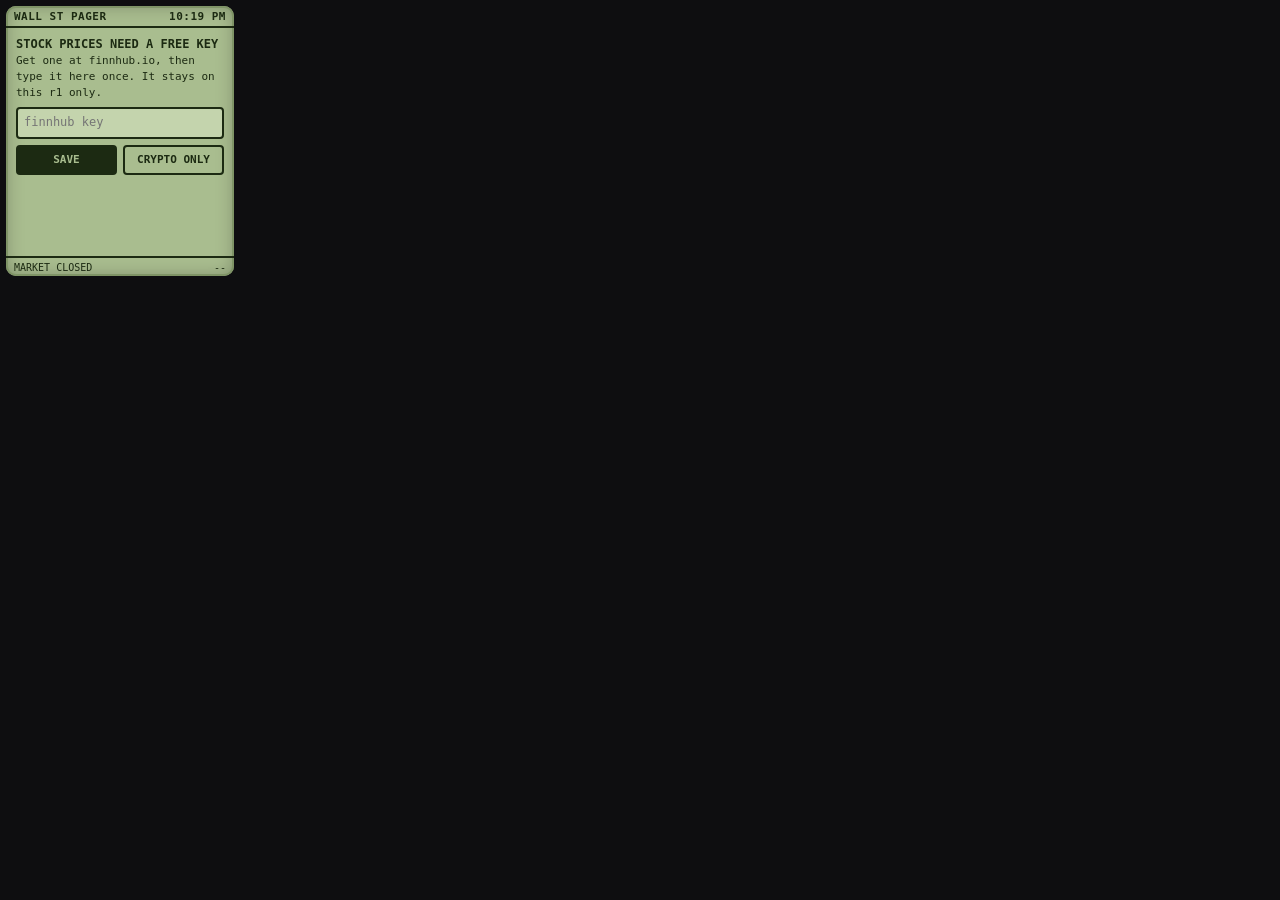
==== pager/index.html @ b7770add "Add Wall St Pager creation (Finnhub stocks, CoinGecko crypto) Co-Authored-By: Claude Opus 5.5 <norep" ====
<!DOCTYPE html>
<html lang="en">
<head>
<meta charset="UTF-8">
<meta name="viewport" content="width=240, height=282, initial-scale=1, user-scalable=no">
<title>Wall St Pager</title>
<style>
  * { margin: 0; padding: 0; box-sizing: border-box; -webkit-tap-highlight-color: transparent; }
  html, body { width: 240px; height: 282px; overflow: hidden; background: #0e0e10; user-select: none; }
  body { font-family: "Droid Sans Mono", "Roboto Mono", Menlo, Consolas, monospace; }

  /* the pager body and its LCD */
  #lcd { position: absolute; left: 6px; top: 6px; width: 228px; height: 270px; border-radius: 10px;
    background: #a9bd8f; color: #1c2a12; box-shadow: inset 0 0 0 2px #7f9466, inset 0 0 18px rgba(0,0,0,0.25); overflow: hidden; }
  .bar { display: flex; justify-content: space-between; align-items: center; height: 22px; padding: 0 8px;
    font-size: 11px; font-weight: 700; border-bottom: 2px solid #1c2a12; letter-spacing: 0.5px; }
  .rows { padding: 2px 0; }
  .row { display: flex; align-items: center; height: 29px; padding: 0 8px; font-size: 13px; }
  .row .sym { width: 46px; font-weight: 700; }
  .row .px { flex: 1; text-align: right; padding-right: 8px; font-variant-numeric: tabular-nums; }
  .row .ch { width: 64px; text-align: right; font-variant-numeric: tabular-nums; }
  .row.sel { background: #1c2a12; color: #a9bd8f; }
  .row.page .sym::after { content: "!"; margin-left: 2px; }
  .foot { position: absolute; bottom: 0; left: 0; right: 0; height: 20px; border-top: 2px solid #1c2a12;
    display: flex; justify-content: space-between; align-items: center; padding: 0 8px; font-size: 10px; }

  #detail { display: none; padding: 10px 10px 0; font-size: 12px; line-height: 1.55; }
  #detail .big { font-size: 26px; font-weight: 700; line-height: 1.2; margin: 4px 0 2px; font-variant-numeric: tabular-nums; }
  #detail .name { font-size: 11px; font-weight: 700; }
  #detail .kv { display: flex; justify-content: space-between; }

  #setup { display: none; padding: 8px 10px; font-size: 11px; line-height: 1.45; user-select: text; }
  #setup b { font-size: 12px; }
  #setup input { width: 100%; margin: 6px 0; padding: 5px 6px; font: inherit; font-size: 12px; border: 2px solid #1c2a12;
    background: #c4d4ad; color: #1c2a12; border-radius: 4px; user-select: text; }
  #setup .btns { display: flex; gap: 6px; }
  #setup .btn { flex: 1; text-align: center; padding: 5px 0; border: 2px solid #1c2a12; border-radius: 4px; font-weight: 700; }
  #setup .btn.dark { background: #1c2a12; color: #a9bd8f; }
  #setupMsg { margin-top: 6px; font-weight: 700; }

  .flash { animation: flash 0.5s steps(2) 6; }
  @keyframes flash { 50% { background: #1c2a12; color: #a9bd8f; } }
</style>
</head>
<body>
<div id="lcd">
  <div class="bar"><span id="title">WALL ST PAGER</span><span id="clock">--:--</span></div>
  <div class="rows" id="rows"></div>
  <div id="detail"></div>
  <div id="setup">
    <b>STOCK PRICES NEED A FREE KEY</b><br>
    Get one at finnhub.io, then type it here once. It stays on this r1 only.
    <input id="keyIn" type="text" autocomplete="off" autocapitalize="off" spellcheck="false" placeholder="finnhub key">
    <div class="btns"><span class="btn dark" id="saveKey">SAVE</span><span class="btn" id="skipKey">CRYPTO ONLY</span></div>
    <div id="setupMsg"></div>
  </div>
  <div class="foot"><span id="mkt">LOADING</span><span id="upd">--</span></div>
</div>

<script>
// Wall St Pager for the Rabbit R1. Built 10/1/2026.
// Stocks: Finnhub (free key, entered once on the r1 and kept in its storage, never in this page).
// Crypto: CoinGecko's free public API, no key.
// Controls: scroll wheel moves the highlight, side button opens or closes the detail screen,
// hold the side button to refresh now, tap a row to open it, tap the title to change the key.
var TICKERS = [
  { sym: "SPY",  src: "fh",   id: "SPY",      name: "S&P 500 (SPY fund)" },
  { sym: "TSLA", src: "fh",   id: "TSLA",     name: "Tesla" },
  { sym: "BTC",  src: "coin", id: "bitcoin",  name: "Bitcoin" },
  { sym: "SNAP", src: "fh",   id: "SNAP",     name: "Snap" },
  { sym: "XRP",  src: "coin", id: "ripple",   name: "XRP" },
  { sym: "DOGE", src: "coin", id: "dogecoin", name: "Dogecoin" },
  { sym: "SPCX", src: "fh",   id: "SPCX",     name: "SpaceX" }
];
var PAGE_AT = 5;          // percent move that "pages" you
var REFRESH_MS = 60000;   // once a minute (Finnhub free allows 60 calls a minute; this uses 4)

var data = {}, sel = 0, view = "list", lastUpdate = 0, paged = {}, apiKey = "", keyChecked = false, stockError = "";

// ---------- storage: the r1's creation storage when available, else localStorage ----------
function store(kind) { try { return window.creationStorage && window.creationStorage[kind]; } catch (e) { return null; } }
function getItem(key, kind) {
  var s = store(kind || "plain");
  if (s) return s.getItem(key).then(function (v) { return v ? atob(v) : localStorage.getItem(key); }, function () { return localStorage.getItem(key); });
  return Promise.resolve(localStorage.getItem(key));
}
function setItem(key, value, kind) {
  try { localStorage.setItem(key, value); } catch (e) {}
  var s = store(kind || "plain");
  if (s) { try { s.setItem(key, btoa(value)); } catch (e) {} }
}

function save() { setItem("pager", JSON.stringify({ data: data, lastUpdate: lastUpdate, paged: paged })); }

// ---------- formatting ----------
function fmtPx(n) {
  if (n == null || isNaN(n)) return "--";
  if (n >= 1000) return n.toLocaleString("en-US", { maximumFractionDigits: 0 });
  if (n >= 1) return n.toFixed(2);
  return n.toFixed(4);
}
function fmtPct(p) { if (p == null || isNaN(p)) return "--"; return (p >= 0 ? "▲" : "▼") + Math.abs(p).toFixed(2) + "%"; }
function clock(d) { return d.toLocaleTimeString([], { hour: "numeric", minute: "2-digit" }); }

// US market session from New York time (does not know about holidays)
function session() {
  var ny = new Date(new Date().toLocaleString("en-US", { timeZone: "America/New_York" }));
  var day = ny.getDay(), m = ny.getHours() * 60 + ny.getMinutes();
  if (day === 0 || day === 6) return "MARKET CLOSED";
  if (m >= 240 && m < 570) return "PRE-MARKET";
  if (m >= 570 && m < 960) return "MARKET OPEN";
  if (m >= 960 && m < 1200) return "AFTER HOURS";
  return "MARKET CLOSED";
}

// ---------- data ----------
function fetchStocks() {
  if (!apiKey) return Promise.resolve();
  var list = TICKERS.filter(function (t) { return t.src === "fh"; });
  return Promise.all(list.map(function (t) {
    return fetch("https://finnhub.io/api/v1/quote?symbol=" + encodeURIComponent(t.id) + "&token=" + encodeURIComponent(apiKey))
      .then(function (r) {
        if (r.status === 401 || r.status === 403) throw new Error("KEY");
        if (r.status === 429) throw new Error("BUSY");
        return r.json();
      })
      .then(function (q) {
        if (!q || !q.c) return;   // no trade data for this symbol
        data[t.sym] = { px: q.c, chg: q.d, pct: q.dp, open: q.o, hi: q.h, lo: q.l, prev: q.pc,
                        time: q.t ? clock(new Date(q.t * 1000)) : "" };
      });
  })).then(function () { stockError = ""; }, function (e) {
    stockError = e && e.message === "KEY" ? "KEY REJECTED" : "STOCKS OFFLINE";
    if (e && e.message === "KEY") { view = "setup"; document.getElementById("setupMsg").textContent = "Finnhub rejected that key. Check it and save again."; }
  });
}

function fetchCrypto() {
  var ids = TICKERS.filter(function (t) { return t.src === "coin"; }).map(function (t) { return t.id; }).join(",");
  return fetch("https://api.coingecko.com/api/v3/simple/price?ids=" + ids + "&vs_currencies=usd&include_24hr_change=true")
    .then(function (r) { return r.json(); })
    .then(function (j) {
      TICKERS.forEach(function (t) {
        if (t.src !== "coin" || !j[t.id]) return;
        data[t.sym] = { px: j[t.id].usd, pct: j[t.id].usd_24h_change, crypto: true, time: clock(new Date()) };
      });
      return true;
    });
}

function refresh() {
  document.getElementById("upd").textContent = "...";
  return Promise.all([fetchStocks().catch(function () {}), fetchCrypto().catch(function () { return false; })]).then(function (r) {
    if (r[1]) lastUpdate = Date.now();
    checkPages(); save(); render();
  });
}

function checkPages() {
  var today = new Date().toDateString(), fired = false;
  TICKERS.forEach(function (t) {
    var q = data[t.sym];
    if (!q || q.pct == null) return;
    var key = t.sym + " " + today;
    if (Math.abs(q.pct) >= PAGE_AT && !paged[key]) { paged[key] = true; fired = true; }
  });
  if (fired) {
    try { if (navigator.vibrate) navigator.vibrate([200, 100, 200, 100, 200]); } catch (e) {}
    var lcd = document.getElementById("lcd");
    lcd.classList.remove("flash"); void lcd.offsetWidth; lcd.classList.add("flash");
  }
}

// ---------- screen ----------
function render() {
  var now = new Date();
  document.getElementById("clock").textContent = clock(now);
  document.getElementById("mkt").textContent = stockError || session();
  var mins = lastUpdate ? Math.round((Date.now() - lastUpdate) / 60000) : null;
  document.getElementById("upd").textContent = mins == null ? "--" : (mins < 1 ? "LIVE" : mins + "M OLD");

  var rows = document.getElementById("rows"), detail = document.getElementById("detail"), setup = document.getElementById("setup");
  rows.style.display = view === "list" ? "block" : "none";
  detail.style.display = view === "detail" ? "block" : "none";
  setup.style.display = view === "setup" ? "block" : "none";
  var today = now.toDateString();

  if (view === "list") {
    rows.innerHTML = TICKERS.map(function (t, i) {
      var q = data[t.sym] || {};
      var noKey = t.src === "fh" && !apiKey;
      var cls = "row" + (i === sel ? " sel" : "") + (paged[t.sym + " " + today] ? " page" : "");
      return '<div class="' + cls + '" data-i="' + i + '"><span class="sym">' + t.sym + '</span><span class="px">' +
        (noKey ? "NO KEY" : fmtPx(q.px)) + '</span><span class="ch">' + (noKey ? "" : fmtPct(q.pct)) + '</span></div>';
    }).join("");
    Array.prototype.forEach.call(rows.querySelectorAll(".row"), function (el) {
      el.addEventListener("pointerup", function () { sel = +el.getAttribute("data-i"); view = "detail"; render(); });
    });
  } else if (view === "detail") {
    var t = TICKERS[sel], q = data[t.sym] || {};
    var html = '<div class="name">' + t.name.toUpperCase() + '</div><div class="big">' + fmtPx(q.px) + '</div>' +
      '<div>' + fmtPct(q.pct) + (q.chg != null ? "  (" + (q.chg >= 0 ? "+" : "") + q.chg.toFixed(2) + ")" : "") + (q.crypto ? "  24H" : "") + '</div><br>';
    if (q.open) html += '<div class="kv"><span>OPEN</span><span>' + fmtPx(q.open) + '</span></div>';
    if (q.hi) html += '<div class="kv"><span>DAY HI/LO</span><span>' + fmtPx(q.hi) + " / " + fmtPx(q.lo) + '</span></div>';
    if (q.prev) html += '<div class="kv"><span>PREV CLOSE</span><span>' + fmtPx(q.prev) + '</span></div>';
    html += '<div class="kv"><span>AS OF</span><span>' + (q.time || "--") + '</span></div>';
    if (t.sym === "SPY") html += '<div style="font-size:10px">S&amp;P 500 ~= SPY x 10</div>';
    html += '<br><div style="font-size:10px">BUTTON: BACK  HOLD: REFRESH</div>';
    detail.innerHTML = html;
  }
}

function openSetup() {
  view = "setup"; render();
  var input = document.getElementById("keyIn");
  input.value = "";
  setTimeout(function () { input.focus(); }, 50);   // focusing opens the r1 keyboard
}

function saveKey() {
  var k = document.getElementById("keyIn").value.trim();
  if (!k) { document.getElementById("setupMsg").textContent = "Type the key first."; return; }
  apiKey = k; setItem("finnhubKey", k, "secure");
  document.getElementById("keyIn").blur();
  document.getElementById("setupMsg").textContent = "";
  view = "list"; render(); refresh();
}

// ---------- controls ----------
window.addEventListener("scrollDown", function () { if (view !== "setup") { sel = (sel + 1) % TICKERS.length; render(); } });
window.addEventListener("scrollUp", function () { if (view !== "setup") { sel = (sel - 1 + TICKERS.length) % TICKERS.length; render(); } });
var lastLong = 0;
window.addEventListener("sideClick", function () {
  if (Date.now() - lastLong < 1000 || view === "setup") return;
  view = view === "detail" ? "list" : "detail"; render();
});
window.addEventListener("longPressStart", function () { lastLong = Date.now(); if (view !== "setup") refresh(); });
window.addEventListener("longPressEnd", function () { lastLong = Date.now(); });
document.getElementById("detail").addEventListener("pointerup", function () { view = "list"; render(); });
document.getElementById("title").addEventListener("pointerup", openSetup);
document.getElementById("saveKey").addEventListener("pointerup", saveKey);
document.getElementById("skipKey").addEventListener("pointerup", function () { document.getElementById("keyIn").blur(); view = "list"; render(); });
document.getElementById("keyIn").addEventListener("keydown", function (e) { if (e.key === "Enter") saveKey(); });
// arrow keys, for testing on a computer (ignored while typing the key)
window.addEventListener("keydown", function (e) {
  if (view === "setup") return;
  if (e.key === "ArrowDown") window.dispatchEvent(new Event("scrollDown"));
  if (e.key === "ArrowUp") window.dispatchEvent(new Event("scrollUp"));
  if (e.key === "Enter") window.dispatchEvent(new Event("sideClick"));
});

// pause while the creation is in the background, refresh on return
var timer = null;
function startTimer() { if (!timer) timer = setInterval(refresh, REFRESH_MS); }
function stopTimer() { clearInterval(timer); timer = null; }
document.addEventListener("visibilitychange", function () { if (document.hidden) stopTimer(); else { refresh(); startTimer(); } });
setInterval(render, 30000);   // keep the clock and "M OLD" honest

Promise.all([getItem("pager"), getItem("finnhubKey", "secure")]).then(function (v) {
  try { var s = JSON.parse(v[0] || "null"); if (s) { data = s.data || {}; lastUpdate = s.lastUpdate || 0; paged = s.paged || {}; } } catch (e) {}
  apiKey = v[1] || "";
  if (!apiKey) view = "setup";
  render(); refresh(); startTimer();
});
</script>
</body>
</html>
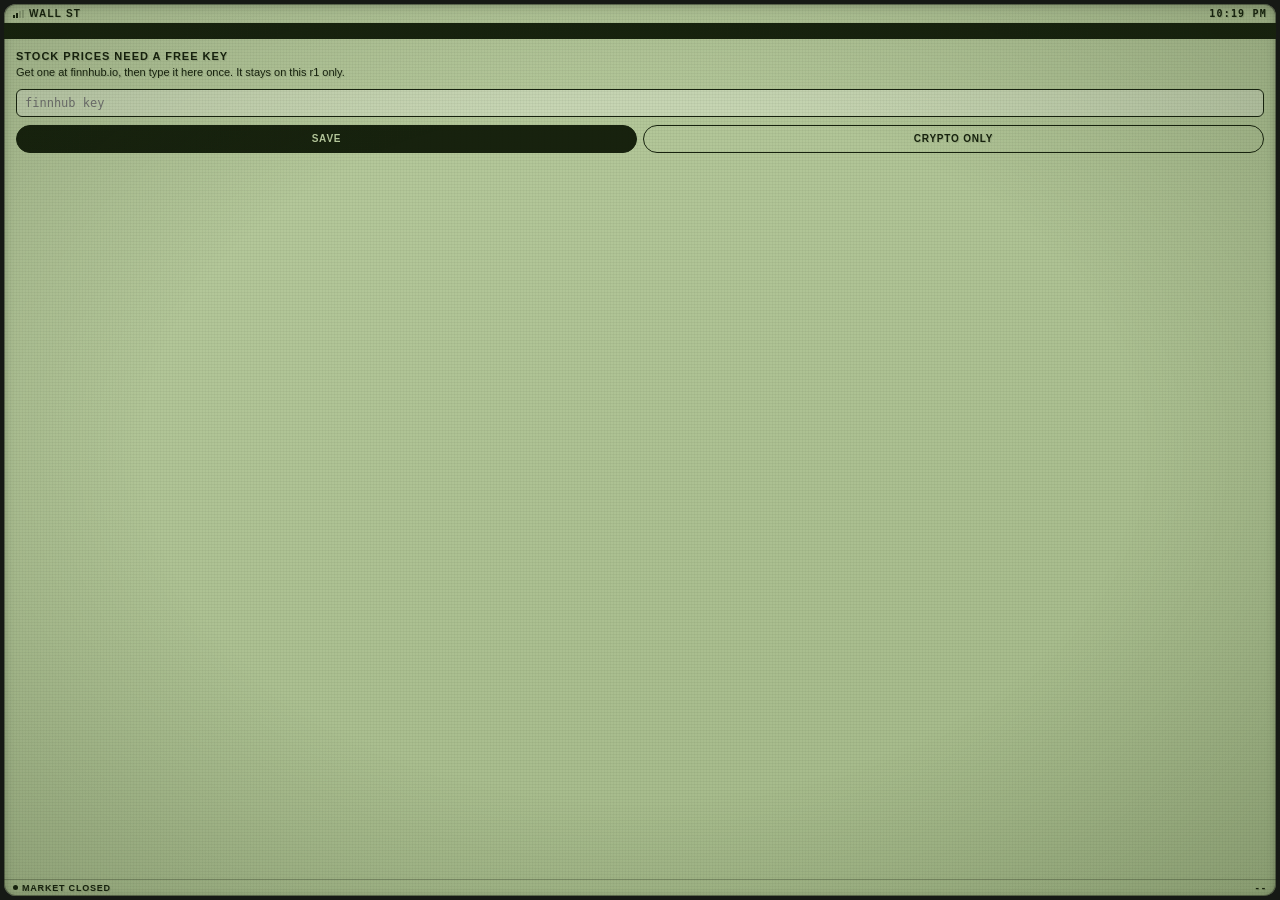
==== commit b4675444: "Pager: retro modern redesign (ticker tape, range bars, pill badges, LCD texture) Co-Authored-By: Cla" ====
--- a/pager/index.html
+++ b/pager/index.html
@@ -5,77 +5,135 @@
 <meta name="viewport" content="width=240, height=282, initial-scale=1, user-scalable=no">
 <title>Wall St Pager</title>
 <style>
+  :root {
+    --lcd-hi: #b9cc9f; --lcd-lo: #a2b787;   /* the green LCD */
+    --ink: #17220e; --dim: #52663f; --ghost: rgba(23, 34, 14, 0.12);
+    --bezel: #161915;
+  }
   * { margin: 0; padding: 0; box-sizing: border-box; -webkit-tap-highlight-color: transparent; }
-  html, body { width: 240px; height: 282px; overflow: hidden; background: #0e0e10; user-select: none; }
-  body { font-family: "Droid Sans Mono", "Roboto Mono", Menlo, Consolas, monospace; }
-
-  /* the pager body and its LCD */
-  #lcd { position: absolute; left: 6px; top: 6px; width: 228px; height: 270px; border-radius: 10px;
-    background: #a9bd8f; color: #1c2a12; box-shadow: inset 0 0 0 2px #7f9466, inset 0 0 18px rgba(0,0,0,0.25); overflow: hidden; }
-  .bar { display: flex; justify-content: space-between; align-items: center; height: 22px; padding: 0 8px;
-    font-size: 11px; font-weight: 700; border-bottom: 2px solid #1c2a12; letter-spacing: 0.5px; }
-  .rows { padding: 2px 0; }
-  .row { display: flex; align-items: center; height: 29px; padding: 0 8px; font-size: 13px; }
-  .row .sym { width: 46px; font-weight: 700; }
-  .row .px { flex: 1; text-align: right; padding-right: 8px; font-variant-numeric: tabular-nums; }
-  .row .ch { width: 64px; text-align: right; font-variant-numeric: tabular-nums; }
-  .row.sel { background: #1c2a12; color: #a9bd8f; }
-  .row.page .sym::after { content: "!"; margin-left: 2px; }
-  .foot { position: absolute; bottom: 0; left: 0; right: 0; height: 20px; border-top: 2px solid #1c2a12;
-    display: flex; justify-content: space-between; align-items: center; padding: 0 8px; font-size: 10px; }
-
-  #detail { display: none; padding: 10px 10px 0; font-size: 12px; line-height: 1.55; }
-  #detail .big { font-size: 26px; font-weight: 700; line-height: 1.2; margin: 4px 0 2px; font-variant-numeric: tabular-nums; }
-  #detail .name { font-size: 11px; font-weight: 700; }
-  #detail .kv { display: flex; justify-content: space-between; }
-
-  #setup { display: none; padding: 8px 10px; font-size: 11px; line-height: 1.45; user-select: text; }
-  #setup b { font-size: 12px; }
-  #setup input { width: 100%; margin: 6px 0; padding: 5px 6px; font: inherit; font-size: 12px; border: 2px solid #1c2a12;
-    background: #c4d4ad; color: #1c2a12; border-radius: 4px; user-select: text; }
+  html, body { width: 240px; height: 282px; overflow: hidden; background: var(--bezel); user-select: none; }
+  body { font-family: "Roboto", "Helvetica Neue", Arial, sans-serif; color: var(--ink); }
+  .mono { font-family: "Droid Sans Mono", "Roboto Mono", Menlo, Consolas, monospace; font-variant-numeric: tabular-nums; }
+
+  /* device and screen */
+  #lcd { position: absolute; inset: 4px; border-radius: 12px; overflow: hidden;
+    background: linear-gradient(160deg, var(--lcd-hi), var(--lcd-lo));
+    box-shadow: inset 0 0 0 1px rgba(0,0,0,0.35), inset 0 2px 10px rgba(0,0,0,0.25); }
+  #lcd::after { content: ""; position: absolute; inset: 0; pointer-events: none; border-radius: 12px;
+    background:
+      repeating-linear-gradient(0deg, rgba(23,34,14,0.045) 0 1px, transparent 1px 3px),
+      repeating-linear-gradient(90deg, rgba(23,34,14,0.035) 0 1px, transparent 1px 3px),
+      radial-gradient(ellipse at center, transparent 55%, rgba(23,34,14,0.18) 100%); }
+  .ink { text-shadow: 1px 1px 0 var(--ghost); }
+
+  /* status bar */
+  .bar { display: flex; justify-content: space-between; align-items: center; height: 19px; padding: 0 9px;
+    font-size: 10px; font-weight: 800; letter-spacing: 1.2px; }
+  .brand { display: flex; align-items: center; gap: 5px; }
+  .sig { display: inline-flex; align-items: flex-end; gap: 1px; height: 8px; }
+  .sig i { display: block; width: 2px; background: var(--ink); }
+  .sig i:nth-child(1) { height: 3px; } .sig i:nth-child(2) { height: 5px; } .sig i:nth-child(3) { height: 7px; } .sig i:nth-child(4) { height: 8px; }
+  .sig.off i:nth-child(n+3) { opacity: 0.2; }
+
+  /* ticker tape */
+  .tape { height: 16px; background: var(--ink); color: var(--lcd-hi); overflow: hidden; white-space: nowrap;
+    font-size: 10px; line-height: 16px; letter-spacing: 0.4px; }
+  .tape span { display: inline-block; padding-left: 100%; animation: tape 32s linear infinite; will-change: transform; }
+  @keyframes tape { from { transform: translateX(0); } to { transform: translateX(-100%); } }
+
+  /* list */
+  #rows { padding: 3px 5px 0; }
+  .row { height: 31px; padding: 3px 6px 0; border-radius: 7px; }
+  .row .top { display: flex; align-items: center; height: 18px; }
+  .row .sym { width: 44px; font-size: 12px; font-weight: 800; letter-spacing: 0.4px; }
+  .row .px { flex: 1; text-align: right; font-size: 13px; padding: 0 6px; border-radius: 3px; transition: background 0.4s, color 0.4s; }
+  .badge { min-width: 56px; text-align: center; font-size: 10px; font-weight: 700; padding: 1px 0; border-radius: 9px; }
+  .badge.up { background: var(--ink); color: var(--lcd-hi); }
+  .badge.down { border: 1.5px solid var(--ink); padding: 0 0; }
+  .badge.none { color: var(--dim); }
+  .range { position: relative; height: 3px; margin: 4px 0 0 44px; background: rgba(23,34,14,0.18); border-radius: 2px; }
+  .range b { position: absolute; top: -2px; width: 7px; height: 7px; margin-left: -3.5px; border-radius: 50%; background: var(--ink); }
+  .row.sel { background: var(--ink); color: var(--lcd-hi); text-shadow: none; }
+  .row.sel .badge.up { background: var(--lcd-hi); color: var(--ink); }
+  .row.sel .badge.down { border-color: var(--lcd-hi); }
+  .row.sel .range { background: rgba(185,204,159,0.25); }
+  .row.sel .range b { background: var(--lcd-hi); }
+  .row.page .sym::after { content: "\2022"; margin-left: 2px; animation: blink 1s steps(2) infinite; }
+  .tick { background: var(--ink); color: var(--lcd-hi); }
+  .row.sel .tick { background: var(--lcd-hi); color: var(--ink); }
+
+  /* footer */
+  .foot { position: absolute; bottom: 0; left: 0; right: 0; height: 17px; display: flex; justify-content: space-between; align-items: center;
+    padding: 0 9px; font-size: 9px; font-weight: 700; letter-spacing: 0.8px; border-top: 1px solid rgba(23,34,14,0.3); }
+  .dot { display: inline-block; width: 5px; height: 5px; border-radius: 50%; background: var(--ink); margin-right: 4px; vertical-align: 1px; }
+  .dot.live { animation: blink 1.6s steps(2) infinite; }
+  @keyframes blink { 50% { opacity: 0.15; } }
+
+  /* detail */
+  #detail { display: none; padding: 8px 12px 0; }
+  .d-head { display: flex; justify-content: space-between; align-items: baseline; font-size: 10px; font-weight: 800; letter-spacing: 1px; }
+  .d-px { font-size: 32px; font-weight: 700; line-height: 1.15; margin-top: 4px; letter-spacing: -0.5px; }
+  .d-chg { display: flex; align-items: center; gap: 6px; margin-top: 2px; font-size: 11px; font-weight: 700; }
+  .d-range { margin-top: 12px; }
+  .d-range .range { margin: 0; height: 4px; }
+  .d-range .range b { top: -3px; width: 10px; height: 10px; margin-left: -5px; }
+  .d-range .ends { display: flex; justify-content: space-between; font-size: 9px; color: var(--dim); margin-top: 5px; }
+  .grid { display: grid; grid-template-columns: 1fr 1fr; gap: 6px 10px; margin-top: 10px; }
+  .grid div { font-size: 9px; color: var(--dim); font-weight: 700; letter-spacing: 0.6px; }
+  .grid div span { display: block; font-size: 12px; color: var(--ink); letter-spacing: 0; }
+  .alert { margin-top: 8px; text-align: center; font-size: 10px; font-weight: 800; letter-spacing: 1px; padding: 3px; border-radius: 4px;
+    background: var(--ink); color: var(--lcd-hi); animation: blink 1.2s steps(2) infinite; }
+  .hint { position: absolute; bottom: 21px; left: 12px; right: 12px; font-size: 8.5px; color: var(--dim); font-weight: 700; letter-spacing: 0.8px; text-align: center; }
+
+  /* key setup */
+  #setup { display: none; padding: 10px 12px; font-size: 11px; line-height: 1.45; user-select: text; }
+  #setup b { font-size: 11px; letter-spacing: 1px; }
+  #setup input { width: 100%; margin: 8px 0; padding: 6px 8px; font-size: 12px; border: 1.5px solid var(--ink); border-radius: 6px;
+    background: rgba(255,255,255,0.25); color: var(--ink); user-select: text; }
   #setup .btns { display: flex; gap: 6px; }
-  #setup .btn { flex: 1; text-align: center; padding: 5px 0; border: 2px solid #1c2a12; border-radius: 4px; font-weight: 700; }
-  #setup .btn.dark { background: #1c2a12; color: #a9bd8f; }
-  #setupMsg { margin-top: 6px; font-weight: 700; }
-
-  .flash { animation: flash 0.5s steps(2) 6; }
-  @keyframes flash { 50% { background: #1c2a12; color: #a9bd8f; } }
+  #setup .btn { flex: 1; text-align: center; padding: 6px 0; border: 1.5px solid var(--ink); border-radius: 14px; font-weight: 800; font-size: 10px; letter-spacing: 0.8px; }
+  #setup .btn.dark { background: var(--ink); color: var(--lcd-hi); }
+  #setupMsg { margin-top: 8px; font-weight: 700; }
+
+  .flash { animation: flash 0.45s steps(2) 6; }
+  @keyframes flash { 50% { filter: invert(1) hue-rotate(180deg); } }
 </style>
 </head>
 <body>
-<div id="lcd">
-  <div class="bar"><span id="title">WALL ST PAGER</span><span id="clock">--:--</span></div>
-  <div class="rows" id="rows"></div>
+<div id="lcd" class="ink">
+  <div class="bar"><span class="brand"><span class="sig" id="sig"><i></i><i></i><i></i><i></i></span><span id="title">WALL ST</span></span><span class="mono" id="clock">--:--</span></div>
+  <div class="tape mono"><span id="tape">LOADING QUOTES</span></div>
+  <div id="rows"></div>
   <div id="detail"></div>
   <div id="setup">
     <b>STOCK PRICES NEED A FREE KEY</b><br>
     Get one at finnhub.io, then type it here once. It stays on this r1 only.
-    <input id="keyIn" type="text" autocomplete="off" autocapitalize="off" spellcheck="false" placeholder="finnhub key">
+    <input id="keyIn" class="mono" type="text" autocomplete="off" autocapitalize="off" spellcheck="false" placeholder="finnhub key">
     <div class="btns"><span class="btn dark" id="saveKey">SAVE</span><span class="btn" id="skipKey">CRYPTO ONLY</span></div>
     <div id="setupMsg"></div>
   </div>
-  <div class="foot"><span id="mkt">LOADING</span><span id="upd">--</span></div>
+  <div class="foot"><span id="mkt"><i class="dot"></i>LOADING</span><span class="mono" id="upd">--</span></div>
 </div>
 
 <script>
-// Wall St Pager for the Rabbit R1. Built 10/1/2026.
+// Wall St Pager for the Rabbit R1. Built 10/1/2026, retro modern redesign the same day.
 // Stocks: Finnhub (free key, entered once on the r1 and kept in its storage, never in this page).
 // Crypto: CoinGecko's free public API, no key.
 // Controls: scroll wheel moves the highlight, side button opens or closes the detail screen,
-// hold the side button to refresh now, tap a row to open it, tap the title to change the key.
+// hold the side button to refresh now, tap a row to open it, tap WALL ST to change the key.
 var TICKERS = [
-  { sym: "SPY",  src: "fh",   id: "SPY",      name: "S&P 500 (SPY fund)" },
-  { sym: "TSLA", src: "fh",   id: "TSLA",     name: "Tesla" },
-  { sym: "BTC",  src: "coin", id: "bitcoin",  name: "Bitcoin" },
-  { sym: "SNAP", src: "fh",   id: "SNAP",     name: "Snap" },
+  { sym: "SPY",  src: "fh",   id: "SPY",      name: "S&P 500 · SPY" },
+  { sym: "TSLA", src: "fh",   id: "TSLA",     name: "TESLA" },
+  { sym: "BTC",  src: "coin", id: "bitcoin",  name: "BITCOIN" },
+  { sym: "SNAP", src: "fh",   id: "SNAP",     name: "SNAP" },
   { sym: "XRP",  src: "coin", id: "ripple",   name: "XRP" },
-  { sym: "DOGE", src: "coin", id: "dogecoin", name: "Dogecoin" },
-  { sym: "SPCX", src: "fh",   id: "SPCX",     name: "SpaceX" }
+  { sym: "DOGE", src: "coin", id: "dogecoin", name: "DOGECOIN" },
+  { sym: "SPCX", src: "fh",   id: "SPCX",     name: "SPACEX" }
 ];
 var PAGE_AT = 5;          // percent move that "pages" you
 var REFRESH_MS = 60000;   // once a minute (Finnhub free allows 60 calls a minute; this uses 4)
 
-var data = {}, sel = 0, view = "list", lastUpdate = 0, paged = {}, apiKey = "", keyChecked = false, stockError = "";
+var data = {}, sel = 0, view = "list", lastUpdate = 0, paged = {}, apiKey = "", stockError = "", ticks = {}, online = true;
 
 // ---------- storage: the r1's creation storage when available, else localStorage ----------
 function store(kind) { try { return window.creationStorage && window.creationStorage[kind]; } catch (e) { return null; } }
@@ -89,7 +147,6 @@
   var s = store(kind || "plain");
   if (s) { try { s.setItem(key, btoa(value)); } catch (e) {} }
 }
-
 function save() { setItem("pager", JSON.stringify({ data: data, lastUpdate: lastUpdate, paged: paged })); }
 
 // ---------- formatting ----------
@@ -99,8 +156,21 @@
   if (n >= 1) return n.toFixed(2);
   return n.toFixed(4);
 }
+function fmtChg(c, px) {   // decimals follow the price: 4 for coins under $1, none at $1,000+, else 2
+  if (c == null || isNaN(c)) return "";
+  var a = Math.abs(c), s = c < 0 ? "-" : "+";
+  if (px != null && px < 1) return s + a.toFixed(4);
+  if (a >= 1000) return s + a.toLocaleString("en-US", { maximumFractionDigits: 0 });
+  return s + a.toFixed(2);
+}
 function fmtPct(p) { if (p == null || isNaN(p)) return "--"; return (p >= 0 ? "▲" : "▼") + Math.abs(p).toFixed(2) + "%"; }
+function badge(p) { return '<span class="badge mono ' + (p == null || isNaN(p) ? "none" : p >= 0 ? "up" : "down") + '">' + fmtPct(p) + '</span>'; }
 function clock(d) { return d.toLocaleTimeString([], { hour: "numeric", minute: "2-digit" }); }
+function rangeBar(q) {
+  if (!q || q.lo == null || q.hi == null || q.hi <= q.lo || q.px == null) return '<div class="range"></div>';
+  var at = Math.max(0, Math.min(100, (q.px - q.lo) / (q.hi - q.lo) * 100));
+  return '<div class="range"><b style="left:' + at.toFixed(1) + '%"></b></div>';
+}
 
 // US market session from New York time (does not know about holidays)
 function session() {
@@ -114,6 +184,12 @@
 }
 
 // ---------- data ----------
+function setQuote(sym, q) {
+  var old = data[sym];
+  if (old && old.px != null && q.px != null && q.px !== old.px) ticks[sym] = Date.now();
+  data[sym] = q;
+}
+
 function fetchStocks() {
   if (!apiKey) return Promise.resolve();
   var list = TICKERS.filter(function (t) { return t.src === "fh"; });
@@ -126,8 +202,8 @@
       })
       .then(function (q) {
         if (!q || !q.c) return;   // no trade data for this symbol
-        data[t.sym] = { px: q.c, chg: q.d, pct: q.dp, open: q.o, hi: q.h, lo: q.l, prev: q.pc,
-                        time: q.t ? clock(new Date(q.t * 1000)) : "" };
+        setQuote(t.sym, { px: q.c, chg: q.d, pct: q.dp, open: q.o, hi: q.h, lo: q.l, prev: q.pc,
+                          time: q.t ? clock(new Date(q.t * 1000)) : "" });
       });
   })).then(function () { stockError = ""; }, function (e) {
     stockError = e && e.message === "KEY" ? "KEY REJECTED" : "STOCKS OFFLINE";
@@ -137,21 +213,25 @@
 
 function fetchCrypto() {
   var ids = TICKERS.filter(function (t) { return t.src === "coin"; }).map(function (t) { return t.id; }).join(",");
-  return fetch("https://api.coingecko.com/api/v3/simple/price?ids=" + ids + "&vs_currencies=usd&include_24hr_change=true")
-    .then(function (r) { return r.json(); })
-    .then(function (j) {
-      TICKERS.forEach(function (t) {
-        if (t.src !== "coin" || !j[t.id]) return;
-        data[t.sym] = { px: j[t.id].usd, pct: j[t.id].usd_24h_change, crypto: true, time: clock(new Date()) };
+  return fetch("https://api.coingecko.com/api/v3/coins/markets?vs_currency=usd&ids=" + ids + "&price_change_percentage=24h")
+    .then(function (r) { if (!r.ok) throw new Error("HTTP " + r.status); return r.json(); })
+    .then(function (list) {
+      list.forEach(function (c) {
+        var t = TICKERS.filter(function (x) { return x.id === c.id; })[0];
+        if (!t) return;
+        setQuote(t.sym, { px: c.current_price, pct: c.price_change_percentage_24h, chg: c.price_change_24h,
+                          hi: c.high_24h, lo: c.low_24h, crypto: true,
+                          time: c.last_updated ? clock(new Date(c.last_updated)) : clock(new Date()) });
       });
       return true;
     });
 }
 
 function refresh() {
-  document.getElementById("upd").textContent = "...";
+  document.getElementById("upd").textContent = "SYNC";
   return Promise.all([fetchStocks().catch(function () {}), fetchCrypto().catch(function () { return false; })]).then(function (r) {
-    if (r[1]) lastUpdate = Date.now();
+    online = !!r[1];
+    if (online) lastUpdate = Date.now();
     checkPages(); save(); render();
   });
 }
@@ -173,39 +253,54 @@
 
 // ---------- screen ----------
 function render() {
-  var now = new Date();
+  var now = new Date(), today = now.toDateString();
   document.getElementById("clock").textContent = clock(now);
-  document.getElementById("mkt").textContent = stockError || session();
-  var mins = lastUpdate ? Math.round((Date.now() - lastUpdate) / 60000) : null;
-  document.getElementById("upd").textContent = mins == null ? "--" : (mins < 1 ? "LIVE" : mins + "M OLD");
+  var live = online && lastUpdate && Date.now() - lastUpdate < 120000;
+  document.getElementById("sig").className = "sig" + (live ? "" : " off");
+  document.getElementById("mkt").innerHTML = '<i class="dot' + (live ? " live" : "") + '"></i>' + (stockError || session());
+  document.getElementById("upd").textContent = lastUpdate ? "UPD " + clock(new Date(lastUpdate)) : "--";
+
+  // ticker tape
+  var tape = TICKERS.map(function (t) {
+    var q = data[t.sym]; if (!q || q.px == null) return null;
+    return t.sym + " " + fmtPx(q.px) + " " + fmtPct(q.pct);
+  }).filter(Boolean).join("   ·   ");
+  var tapeEl = document.getElementById("tape");
+  if (tape && tapeEl.textContent !== tape) tapeEl.textContent = tape;
 
   var rows = document.getElementById("rows"), detail = document.getElementById("detail"), setup = document.getElementById("setup");
   rows.style.display = view === "list" ? "block" : "none";
   detail.style.display = view === "detail" ? "block" : "none";
   setup.style.display = view === "setup" ? "block" : "none";
-  var today = now.toDateString();
 
   if (view === "list") {
     rows.innerHTML = TICKERS.map(function (t, i) {
-      var q = data[t.sym] || {};
-      var noKey = t.src === "fh" && !apiKey;
+      var q = data[t.sym] || {}, noKey = t.src === "fh" && !apiKey;
+      var fresh = ticks[t.sym] && Date.now() - ticks[t.sym] < 1500;
       var cls = "row" + (i === sel ? " sel" : "") + (paged[t.sym + " " + today] ? " page" : "");
-      return '<div class="' + cls + '" data-i="' + i + '"><span class="sym">' + t.sym + '</span><span class="px">' +
-        (noKey ? "NO KEY" : fmtPx(q.px)) + '</span><span class="ch">' + (noKey ? "" : fmtPct(q.pct)) + '</span></div>';
+      return '<div class="' + cls + '" data-i="' + i + '"><div class="top"><span class="sym">' + t.sym + '</span>' +
+        '<span class="px mono' + (fresh ? " tick" : "") + '">' + (noKey ? "NO KEY" : fmtPx(q.px)) + '</span>' +
+        (noKey ? '<span class="badge mono none">TAP WALL ST</span>' : badge(q.pct)) + '</div>' + rangeBar(noKey ? null : q) + '</div>';
     }).join("");
     Array.prototype.forEach.call(rows.querySelectorAll(".row"), function (el) {
       el.addEventListener("pointerup", function () { sel = +el.getAttribute("data-i"); view = "detail"; render(); });
     });
+    setTimeout(function () { Array.prototype.forEach.call(rows.querySelectorAll(".tick"), function (el) { el.classList.remove("tick"); }); }, 700);
   } else if (view === "detail") {
     var t = TICKERS[sel], q = data[t.sym] || {};
-    var html = '<div class="name">' + t.name.toUpperCase() + '</div><div class="big">' + fmtPx(q.px) + '</div>' +
-      '<div>' + fmtPct(q.pct) + (q.chg != null ? "  (" + (q.chg >= 0 ? "+" : "") + q.chg.toFixed(2) + ")" : "") + (q.crypto ? "  24H" : "") + '</div><br>';
-    if (q.open) html += '<div class="kv"><span>OPEN</span><span>' + fmtPx(q.open) + '</span></div>';
-    if (q.hi) html += '<div class="kv"><span>DAY HI/LO</span><span>' + fmtPx(q.hi) + " / " + fmtPx(q.lo) + '</span></div>';
-    if (q.prev) html += '<div class="kv"><span>PREV CLOSE</span><span>' + fmtPx(q.prev) + '</span></div>';
-    html += '<div class="kv"><span>AS OF</span><span>' + (q.time || "--") + '</span></div>';
-    if (t.sym === "SPY") html += '<div style="font-size:10px">S&amp;P 500 ~= SPY x 10</div>';
-    html += '<br><div style="font-size:10px">BUTTON: BACK  HOLD: REFRESH</div>';
+    var html = '<div class="d-head"><span>' + t.name + '</span><span>' + (q.crypto ? "24H" : "TODAY") + '</span></div>' +
+      '<div class="d-px mono">' + fmtPx(q.px) + '</div>' +
+      '<div class="d-chg">' + badge(q.pct) + '<span class="mono">' + fmtChg(q.chg, q.px) + '</span></div>' +
+      '<div class="d-range">' + rangeBar(q) + '<div class="ends mono"><span>L ' + fmtPx(q.lo) + '</span><span>H ' + fmtPx(q.hi) + '</span></div></div>' +
+      '<div class="grid mono">' +
+        (q.open ? '<div>OPEN<span>' + fmtPx(q.open) + '</span></div>' : "") +
+        (q.prev ? '<div>PREV CLOSE<span>' + fmtPx(q.prev) + '</span></div>' : "") +
+        '<div>AS OF<span>' + (q.time || "--") + '</span></div>' +
+        (t.sym === "SPY" ? '<div>S&amp;P 500<span>~' + fmtPx(q.px * 10) + '</span></div>' : "") +
+      '</div>' +
+      (paged[t.sym + " " + new Date().toDateString()]
+        ? '<div class="alert">PAGE · MOVED ' + Math.abs(q.pct || 0).toFixed(1) + '%</div>'
+        : '<div class="hint">BUTTON: BACK · HOLD: REFRESH</div>');
     detail.innerHTML = html;
   }
 }
@@ -254,7 +349,7 @@
 function startTimer() { if (!timer) timer = setInterval(refresh, REFRESH_MS); }
 function stopTimer() { clearInterval(timer); timer = null; }
 document.addEventListener("visibilitychange", function () { if (document.hidden) stopTimer(); else { refresh(); startTimer(); } });
-setInterval(render, 30000);   // keep the clock and "M OLD" honest
+setInterval(render, 30000);   // keep the clock honest
 
 Promise.all([getItem("pager"), getItem("finnhubKey", "secure")]).then(function (v) {
   try { var s = JSON.parse(v[0] || "null"); if (s) { data = s.data || {}; lastUpdate = s.lastUpdate || 0; paged = s.paged || {}; } } catch (e) {}
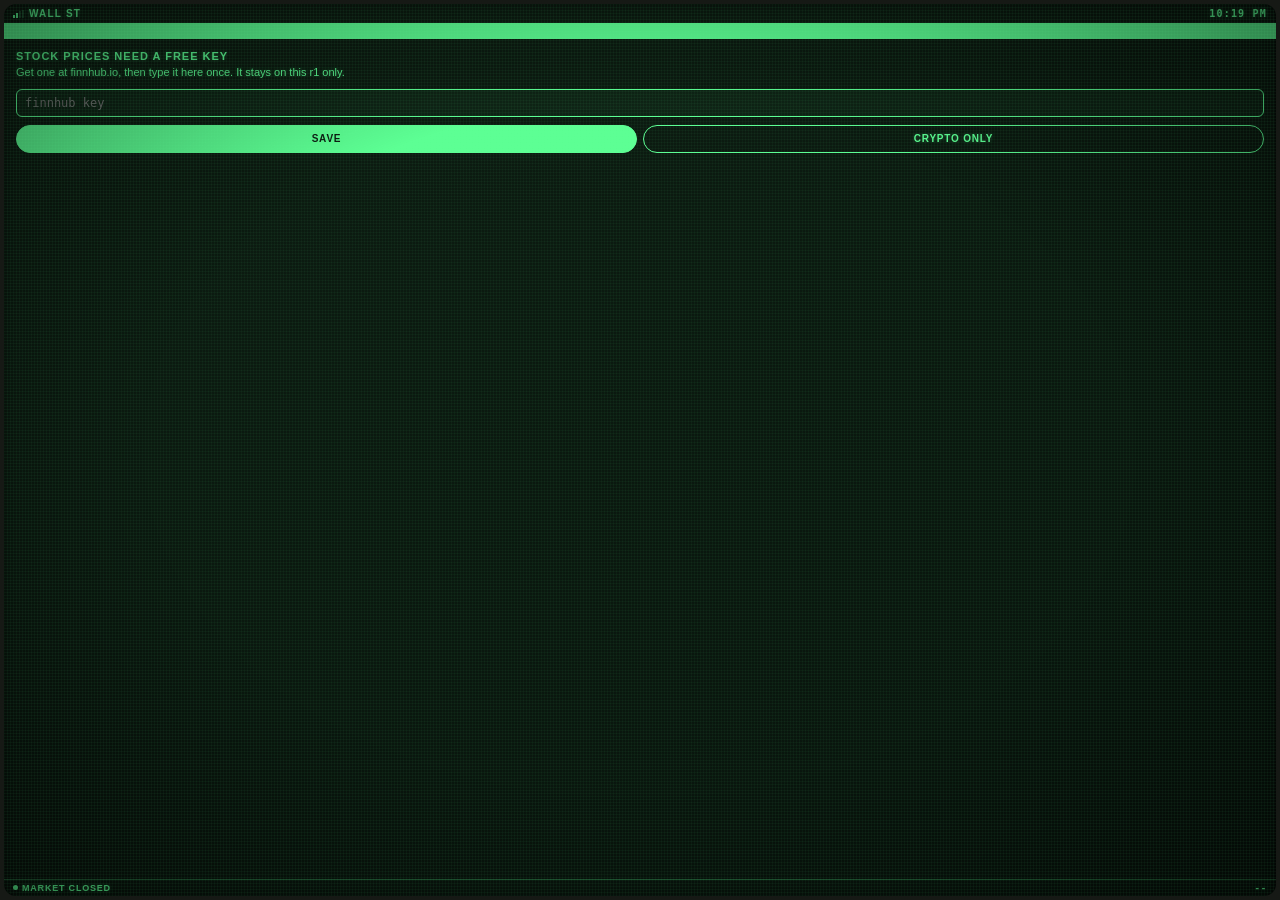
==== commit eff1cfd8: "Pager: phosphor green theme (picked by Adam), theme-driven colors, matching icon Co-Authored-By: Cla" ====
--- a/pager/index.html
+++ b/pager/index.html
@@ -6,8 +6,10 @@
 <title>Wall St Pager</title>
 <style>
   :root {
-    --lcd-hi: #b9cc9f; --lcd-lo: #a2b787;   /* the green LCD */
-    --ink: #17220e; --dim: #52663f; --ghost: rgba(23, 34, 14, 0.12);
+    /* "phosphor" theme, picked 10/1: near-black screen, glowing green text */
+    --lcd-hi: #0d1d12; --lcd-lo: #08130c;
+    --ink: #5dff94; --dim: #2f9a58; --ghost: rgba(93, 255, 148, 0.3);
+    --track: rgba(93, 255, 148, 0.2); --grid: rgba(93, 255, 148, 0.04); --shade: rgba(0, 0, 0, 0.5); --rule: rgba(93, 255, 148, 0.3);
     --bezel: #161915;
   }
   * { margin: 0; padding: 0; box-sizing: border-box; -webkit-tap-highlight-color: transparent; }
@@ -21,10 +23,10 @@
     box-shadow: inset 0 0 0 1px rgba(0,0,0,0.35), inset 0 2px 10px rgba(0,0,0,0.25); }
   #lcd::after { content: ""; position: absolute; inset: 0; pointer-events: none; border-radius: 12px;
     background:
-      repeating-linear-gradient(0deg, rgba(23,34,14,0.045) 0 1px, transparent 1px 3px),
-      repeating-linear-gradient(90deg, rgba(23,34,14,0.035) 0 1px, transparent 1px 3px),
-      radial-gradient(ellipse at center, transparent 55%, rgba(23,34,14,0.18) 100%); }
-  .ink { text-shadow: 1px 1px 0 var(--ghost); }
+      repeating-linear-gradient(0deg, var(--grid) 0 1px, transparent 1px 3px),
+      repeating-linear-gradient(90deg, var(--grid) 0 1px, transparent 1px 3px),
+      radial-gradient(ellipse at center, transparent 55%, var(--shade) 100%); }
+  .ink { text-shadow: 0 0 4px var(--ghost); }
 
   /* status bar */
   .bar { display: flex; justify-content: space-between; align-items: center; height: 19px; padding: 0 9px;
@@ -46,17 +48,17 @@
   .row { height: 31px; padding: 3px 6px 0; border-radius: 7px; }
   .row .top { display: flex; align-items: center; height: 18px; }
   .row .sym { width: 44px; font-size: 12px; font-weight: 800; letter-spacing: 0.4px; }
-  .row .px { flex: 1; text-align: right; font-size: 13px; padding: 0 6px; border-radius: 3px; transition: background 0.4s, color 0.4s; }
+  .row .px { flex: 1; text-align: right; font-size: 13px; padding: 0 6px; border-radius: 3px; }
   .badge { min-width: 56px; text-align: center; font-size: 10px; font-weight: 700; padding: 1px 0; border-radius: 9px; }
   .badge.up { background: var(--ink); color: var(--lcd-hi); }
   .badge.down { border: 1.5px solid var(--ink); padding: 0 0; }
   .badge.none { color: var(--dim); }
-  .range { position: relative; height: 3px; margin: 4px 0 0 44px; background: rgba(23,34,14,0.18); border-radius: 2px; }
+  .range { position: relative; height: 3px; margin: 4px 0 0 44px; background: var(--track); border-radius: 2px; }
   .range b { position: absolute; top: -2px; width: 7px; height: 7px; margin-left: -3.5px; border-radius: 50%; background: var(--ink); }
   .row.sel { background: var(--ink); color: var(--lcd-hi); text-shadow: none; }
   .row.sel .badge.up { background: var(--lcd-hi); color: var(--ink); }
   .row.sel .badge.down { border-color: var(--lcd-hi); }
-  .row.sel .range { background: rgba(185,204,159,0.25); }
+  .row.sel .range { background: var(--lcd-lo); opacity: 0.45; }
   .row.sel .range b { background: var(--lcd-hi); }
   .row.page .sym::after { content: "\2022"; margin-left: 2px; animation: blink 1s steps(2) infinite; }
   .tick { background: var(--ink); color: var(--lcd-hi); }
@@ -64,7 +66,7 @@
 
   /* footer */
   .foot { position: absolute; bottom: 0; left: 0; right: 0; height: 17px; display: flex; justify-content: space-between; align-items: center;
-    padding: 0 9px; font-size: 9px; font-weight: 700; letter-spacing: 0.8px; border-top: 1px solid rgba(23,34,14,0.3); }
+    padding: 0 9px; font-size: 9px; font-weight: 700; letter-spacing: 0.8px; border-top: 1px solid var(--rule); }
   .dot { display: inline-block; width: 5px; height: 5px; border-radius: 50%; background: var(--ink); margin-right: 4px; vertical-align: 1px; }
   .dot.live { animation: blink 1.6s steps(2) infinite; }
   @keyframes blink { 50% { opacity: 0.15; } }
@@ -89,7 +91,7 @@
   #setup { display: none; padding: 10px 12px; font-size: 11px; line-height: 1.45; user-select: text; }
   #setup b { font-size: 11px; letter-spacing: 1px; }
   #setup input { width: 100%; margin: 8px 0; padding: 6px 8px; font-size: 12px; border: 1.5px solid var(--ink); border-radius: 6px;
-    background: rgba(255,255,255,0.25); color: var(--ink); user-select: text; }
+    background: var(--grid); color: var(--ink); user-select: text; }
   #setup .btns { display: flex; gap: 6px; }
   #setup .btn { flex: 1; text-align: center; padding: 6px 0; border: 1.5px solid var(--ink); border-radius: 14px; font-weight: 800; font-size: 10px; letter-spacing: 0.8px; }
   #setup .btn.dark { background: var(--ink); color: var(--lcd-hi); }
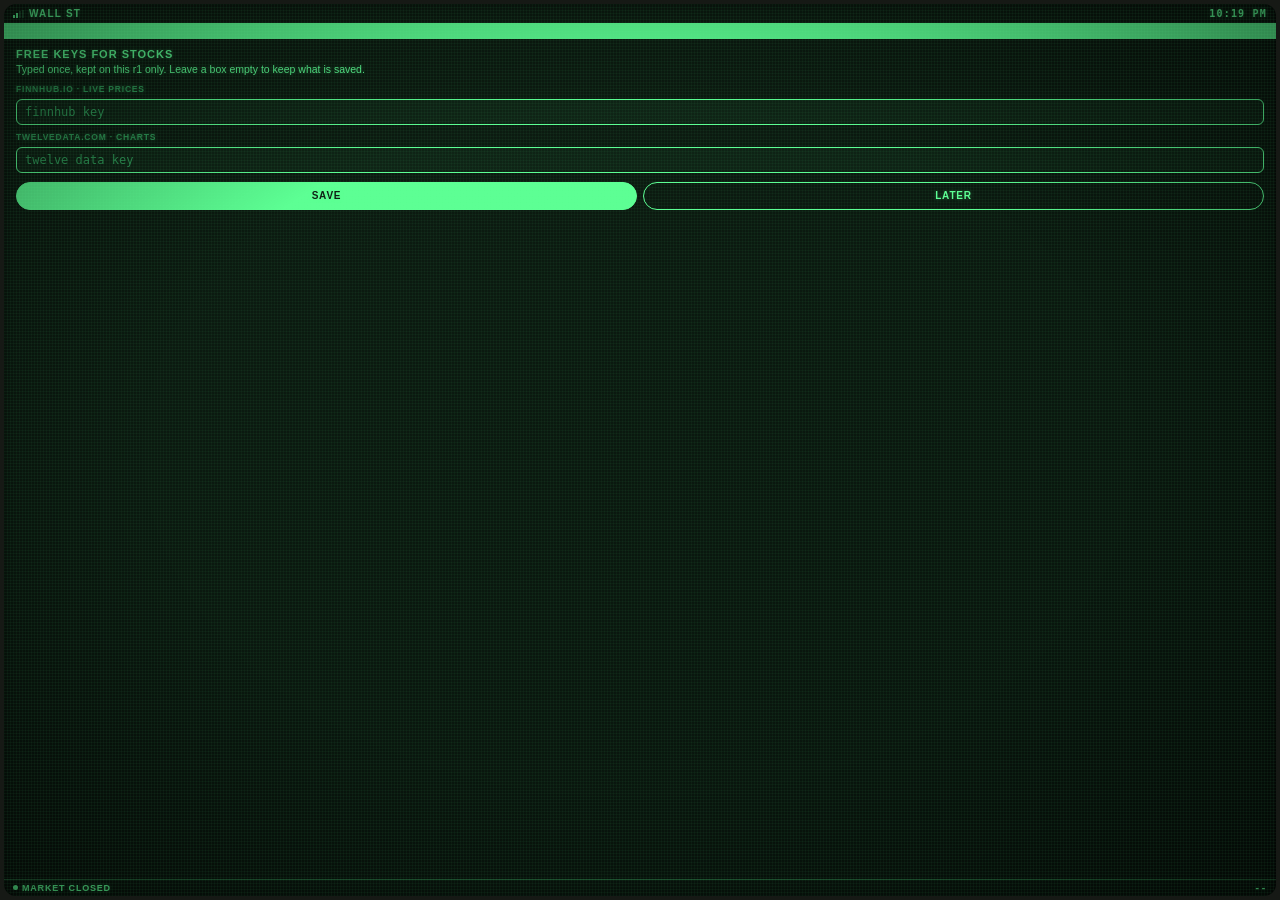
==== commit a385c4c3: "Pager: price charts with 1D/1W/1M/3M/1Y ranges and a scrub cursor Wheel changes the range on the det" ====
--- a/pager/index.html
+++ b/pager/index.html
@@ -72,26 +72,34 @@
   @keyframes blink { 50% { opacity: 0.15; } }
 
   /* detail */
-  #detail { display: none; padding: 8px 12px 0; }
+  #detail { display: none; padding: 6px 12px 0; }
   .d-head { display: flex; justify-content: space-between; align-items: baseline; font-size: 10px; font-weight: 800; letter-spacing: 1px; }
-  .d-px { font-size: 32px; font-weight: 700; line-height: 1.15; margin-top: 4px; letter-spacing: -0.5px; }
+  .d-px { font-size: 28px; font-weight: 700; line-height: 1.1; margin-top: 3px; letter-spacing: -0.5px; }
+  .d-px small { font-size: 9px; font-weight: 700; color: var(--dim); letter-spacing: 0.4px; margin-left: 6px; }
   .d-chg { display: flex; align-items: center; gap: 6px; margin-top: 2px; font-size: 11px; font-weight: 700; }
-  .d-range { margin-top: 12px; }
-  .d-range .range { margin: 0; height: 4px; }
-  .d-range .range b { top: -3px; width: 10px; height: 10px; margin-left: -5px; }
-  .d-range .ends { display: flex; justify-content: space-between; font-size: 9px; color: var(--dim); margin-top: 5px; }
-  .grid { display: grid; grid-template-columns: 1fr 1fr; gap: 6px 10px; margin-top: 10px; }
-  .grid div { font-size: 9px; color: var(--dim); font-weight: 700; letter-spacing: 0.6px; }
-  .grid div span { display: block; font-size: 12px; color: var(--ink); letter-spacing: 0; }
-  .alert { margin-top: 8px; text-align: center; font-size: 10px; font-weight: 800; letter-spacing: 1px; padding: 3px; border-radius: 4px;
-    background: var(--ink); color: var(--lcd-hi); animation: blink 1.2s steps(2) infinite; }
-  .hint { position: absolute; bottom: 21px; left: 12px; right: 12px; font-size: 8.5px; color: var(--dim); font-weight: 700; letter-spacing: 0.8px; text-align: center; }
+  .chips { display: flex; gap: 4px; margin-top: 7px; }
+  .chip { flex: 1; text-align: center; font-size: 9px; font-weight: 800; letter-spacing: 0.5px; padding: 2px 0; border: 1px solid var(--track); border-radius: 8px; color: var(--dim); }
+  .chip.on { background: var(--ink); color: var(--lcd-hi); border-color: var(--ink); text-shadow: none; }
+  .chart { position: relative; height: 64px; margin-top: 7px; }
+  .chart { touch-action: none; }   /* lets a finger drag along the chart without scrolling the page */
+  .chart svg { display: block; width: 100%; height: 64px; overflow: visible; }
+  .chart .msg { position: absolute; inset: 0; display: flex; align-items: center; justify-content: center; text-align: center;
+    font-size: 9px; font-weight: 700; letter-spacing: 0.6px; color: var(--dim); padding: 0 8px; border: 1px dashed var(--track); border-radius: 6px; }
+  .stats { display: grid; grid-template-columns: 1fr 1fr 1fr; gap: 2px 8px; margin-top: 6px; }
+  .stats div { font-size: 8px; color: var(--dim); font-weight: 700; letter-spacing: 0.6px; }
+  .stats div span { display: block; font-size: 11px; color: var(--ink); letter-spacing: 0; }
+  .alert { position: absolute; bottom: 21px; left: 12px; right: 12px; text-align: center; font-size: 10px; font-weight: 800; letter-spacing: 1px; padding: 2px; border-radius: 4px;
+    background: var(--ink); color: var(--lcd-hi); text-shadow: none; animation: blink 1.2s steps(2) infinite; }
+  .hint { position: absolute; bottom: 22px; left: 12px; right: 12px; font-size: 8px; color: var(--dim); font-weight: 700; letter-spacing: 0.8px; text-align: center; }
 
   /* key setup */
-  #setup { display: none; padding: 10px 12px; font-size: 11px; line-height: 1.45; user-select: text; }
+  #setup { display: none; padding: 8px 12px; font-size: 10.5px; line-height: 1.4; user-select: text; }
   #setup b { font-size: 11px; letter-spacing: 1px; }
-  #setup input { width: 100%; margin: 8px 0; padding: 6px 8px; font-size: 12px; border: 1.5px solid var(--ink); border-radius: 6px;
+  #setup label { display: block; margin-top: 7px; font-size: 8.5px; font-weight: 800; letter-spacing: 0.8px; color: var(--dim); }
+  #setup input { width: 100%; margin: 3px 0 0; padding: 5px 8px; font-size: 12px; border: 1.5px solid var(--ink); border-radius: 6px;
     background: var(--grid); color: var(--ink); user-select: text; }
+  #setup input::placeholder { color: var(--dim); }
+  #setup .btns { margin-top: 9px; }
   #setup .btns { display: flex; gap: 6px; }
   #setup .btn { flex: 1; text-align: center; padding: 6px 0; border: 1.5px solid var(--ink); border-radius: 14px; font-weight: 800; font-size: 10px; letter-spacing: 0.8px; }
   #setup .btn.dark { background: var(--ink); color: var(--lcd-hi); }
@@ -108,21 +116,28 @@
   <div id="rows"></div>
   <div id="detail"></div>
   <div id="setup">
-    <b>STOCK PRICES NEED A FREE KEY</b><br>
-    Get one at finnhub.io, then type it here once. It stays on this r1 only.
+    <b>FREE KEYS FOR STOCKS</b><br>
+    Typed once, kept on this r1 only. Leave a box empty to keep what is saved.
+    <label for="keyIn">FINNHUB.IO · LIVE PRICES</label>
     <input id="keyIn" class="mono" type="text" autocomplete="off" autocapitalize="off" spellcheck="false" placeholder="finnhub key">
-    <div class="btns"><span class="btn dark" id="saveKey">SAVE</span><span class="btn" id="skipKey">CRYPTO ONLY</span></div>
+    <label for="tdIn">TWELVEDATA.COM · CHARTS</label>
+    <input id="tdIn" class="mono" type="text" autocomplete="off" autocapitalize="off" spellcheck="false" placeholder="twelve data key">
+    <div class="btns"><span class="btn dark" id="saveKey">SAVE</span><span class="btn" id="skipKey">LATER</span></div>
     <div id="setupMsg"></div>
   </div>
   <div class="foot"><span id="mkt"><i class="dot"></i>LOADING</span><span class="mono" id="upd">--</span></div>
 </div>
 
 <script>
-// Wall St Pager for the Rabbit R1. Built 10/1/2026, retro modern redesign the same day.
-// Stocks: Finnhub (free key, entered once on the r1 and kept in its storage, never in this page).
-// Crypto: CoinGecko's free public API, no key.
-// Controls: scroll wheel moves the highlight, side button opens or closes the detail screen,
-// hold the side button to refresh now, tap a row to open it, tap WALL ST to change the key.
+// Wall St Pager for the Rabbit R1. Built 10/1/2026, retro modern redesign and price charts the same day.
+// Live stock prices: Finnhub. Stock charts: Twelve Data (Finnhub's free plan has no history).
+// Both are free keys typed once on the r1 and kept in its storage, never in this page.
+// Crypto prices and charts: CoinGecko's free public API, no key.
+// Controls: on the list, the scroll wheel moves the highlight and the side button opens the detail screen.
+// On the detail screen, the scroll wheel changes the time range (1D 1W 1M 3M 1Y) and the side button goes back.
+// Tap the chart to scrub: the wheel then steps day by day (bar by bar on 1D and 1W) showing that exact price,
+// a finger drag jumps along the chart, and the side button or a tap off the chart ends it.
+// Hold the side button to refresh now, tap a row to open it, tap WALL ST to change the keys.
 var TICKERS = [
   { sym: "SPY",  src: "fh",   id: "SPY",      name: "S&P 500 · SPY" },
   { sym: "TSLA", src: "fh",   id: "TSLA",     name: "TESLA" },
@@ -137,6 +152,14 @@
 
 var data = {}, sel = 0, view = "list", lastUpdate = 0, paged = {}, apiKey = "", stockError = "", ticks = {}, online = true;
 
+// price history for the charts
+var RANGES = ["1D", "1W", "1M", "3M", "1Y"];
+var RANGE_NAMES = { "1D": "1 DAY", "1W": "1 WEEK", "1M": "1 MONTH", "3M": "3 MONTHS", "1Y": "1 YEAR" };
+var TTL = { "1D": 5 * 60e3, "1W": 30 * 60e3, "1M": 6 * 3600e3, "3M": 6 * 3600e3, "1Y": 6 * 3600e3, "DAILY": 6 * 3600e3 };
+var rangeIdx = 2;            // opens on 1 MONTH
+var tdKey = "", hist = {}, histErr = {}, histErrAt = {}, histLoading = {}, histTimer = null;
+var cursor = null;           // scrub cursor: null when off, Infinity for NOW, else the time of the picked point
+
 // ---------- storage: the r1's creation storage when available, else localStorage ----------
 function store(kind) { try { return window.creationStorage && window.creationStorage[kind]; } catch (e) { return null; } }
 function getItem(key, kind) {
@@ -149,7 +172,9 @@
   var s = store(kind || "plain");
   if (s) { try { s.setItem(key, btoa(value)); } catch (e) {} }
 }
-function save() { setItem("pager", JSON.stringify({ data: data, lastUpdate: lastUpdate, paged: paged })); }
+function save() { setItem("pager", JSON.stringify({ data: data, lastUpdate: lastUpdate, paged: paged, rangeIdx: rangeIdx })); }
+// chart history can be large, so it lives in localStorage only
+function saveHist() { try { localStorage.setItem("pagerHist", JSON.stringify(hist)); } catch (e) {} }
 
 // ---------- formatting ----------
 function fmtPx(n) {
@@ -229,6 +254,149 @@
     });
 }
 
+// ---------- history ----------
+function coinFetch(t, query) {
+  return fetch("https://api.coingecko.com/api/v3/coins/" + t.id + "/market_chart?vs_currency=usd&" + query).then(function (res) {
+    if (res.status === 429) throw new Error("BUSY");
+    if (!res.ok) throw new Error("OFFLINE");
+    return res.json();
+  }).then(function (j) { return (j.prices || []).map(function (p) { return [p[0], p[1]]; }); });
+}
+// CoinGecko's free API is rate limited, so 1W, 1M and 3M share one 90-day hourly download
+function coinHistory(t, r) {
+  if (r === "1D") return coinFetch(t, "days=1");
+  if (r === "1Y") return coinFetch(t, "days=365&interval=daily");
+  var k = t.sym + "|H90", c = hist[k], cut = Date.now() - { "1W": 7, "1M": 30, "3M": 90 }[r] * 864e5;
+  var p = c && Date.now() - c.t < TTL["1W"] ? Promise.resolve(c.pts)
+    : coinFetch(t, "days=90").then(function (pts) { hist[k] = { t: Date.now(), pts: pts }; return pts; });
+  return p.then(function (pts) { return pts.filter(function (x) { return x[0] >= cut; }); });
+}
+
+function tdSeries(symbol, interval, size) {
+  var url = "https://api.twelvedata.com/time_series?symbol=" + encodeURIComponent(symbol) + "&interval=" + interval +
+            "&outputsize=" + size + "&apikey=" + encodeURIComponent(tdKey);
+  return fetch(url).then(function (res) { return res.json(); }).then(function (j) {
+    if (!j || j.status === "error") {
+      var c = j && j.code;
+      throw new Error(c === 401 ? "TDKEY" : c === 403 ? "NOPLAN" : c === 429 ? "BUSY" : "NODATA");
+    }
+    // newest first from Twelve Data; keep [time, close, "YYYY-MM-DD..."] oldest first
+    return (j.values || []).map(function (v) { return [Date.parse(v.datetime.replace(" ", "T")), parseFloat(v.close), v.datetime]; }).reverse();
+  });
+}
+
+function dailyFor(t) {
+  var k = t.sym + "|DAILY", c = hist[k];
+  if (c && Date.now() - c.t < TTL.DAILY) return Promise.resolve(c.pts);
+  return tdSeries(t.id, "1day", 260).then(function (pts) { hist[k] = { t: Date.now(), pts: pts }; return pts; });
+}
+
+function lastDayOnly(pts) {
+  if (!pts.length) return pts;
+  var day = String(pts[pts.length - 1][2]).slice(0, 10);
+  return pts.filter(function (p) { return String(p[2]).slice(0, 10) === day; });
+}
+
+// fetch one ticker's history for one range unless a fresh copy is cached; re-renders when it lands
+function loadHistory(t, r) {
+  var k = t.sym + "|" + r, c = hist[k];
+  if ((c && Date.now() - c.t < TTL[r]) || histLoading[k]) return;
+  if (t.src === "fh" && !tdKey) { histErr[k] = "NEEDKEY"; return; }
+  if (histErr[k] && Date.now() - (histErrAt[k] || 0) < 60000) return;   // after a failure, wait a minute (a hold retries now)
+  histLoading[k] = true; delete histErr[k];
+  var p;
+  if (t.src === "coin") p = coinHistory(t, r);
+  else if (r === "1D") p = tdSeries(t.id, "5min", 90).then(lastDayOnly);
+  else if (r === "1W") p = tdSeries(t.id, "1h", 40);
+  else p = dailyFor(t).then(function (pts) { return pts.slice(-{ "1M": 22, "3M": 66, "1Y": 260 }[r]); });
+  p.then(function (pts) { hist[k] = { t: Date.now(), pts: pts }; saveHist(); },
+         function (e) { histErr[k] = (e && e.message) || "OFFLINE"; histErrAt[k] = Date.now(); })
+   .then(function () { histLoading[k] = false; if (view === "detail") render(); });
+}
+
+// the calendar day a point belongs to: New York days for stocks, local days for crypto
+function dayKey(p, t) {
+  if (t.src !== "fh") return new Date(p[0]).toDateString();
+  if (p[2]) return String(p[2]).slice(0, 10);
+  try { return new Date(p[0]).toLocaleDateString("en-CA", { timeZone: "America/New_York" }); } catch (e) { return ""; }
+}
+function isDaily(r) { return r === "1M" || r === "3M" || r === "1Y"; }
+
+// one stop per notch of the wheel: each day's close for 1M, 3M and 1Y, every point for 1D and 1W.
+// the live price takes over today's stop, so the last stop is always NOW.
+function scrubPoints(pts, t, r) {
+  var out = [];
+  for (var i = 0; i < pts.length; i++) {
+    var last = out[out.length - 1];
+    if (isDaily(r) && last && dayKey(last.p, t) === dayKey(pts[i], t)) out[out.length - 1] = { i: i, p: pts[i] };
+    else out.push({ i: i, p: pts[i] });
+  }
+  return out;
+}
+
+function pointLabel(p, t, r) {
+  if (p.live) return "NOW";
+  if (t.src === "fh" && p[2]) {           // Twelve Data times are New York exchange time
+    var s = String(p[2]), d = new Date(s.slice(0, 10) + "T12:00:00");
+    var md = d.toLocaleDateString("en-US", { month: "short", day: "numeric" }).toUpperCase();
+    if (isDaily(r) || s.length <= 10) return md + ", " + s.slice(0, 4);
+    var hh = +s.slice(11, 13), mm = s.slice(14, 16);
+    return md + " " + ((hh + 11) % 12 + 1) + ":" + mm + (hh < 12 ? " AM" : " PM") + " ET";
+  }
+  var dt = new Date(p[0]), md2 = dt.toLocaleDateString("en-US", { month: "short", day: "numeric" }).toUpperCase();
+  return isDaily(r) ? md2 + ", " + dt.getFullYear() : md2 + " " + dt.toLocaleTimeString("en-US", { hour: "numeric", minute: "2-digit" }).toUpperCase();
+}
+
+// the chart's points with the live price on the end, plus its scrub stops; null until there is a line to draw
+function series(t, r) {
+  var q = data[t.sym] || {}, h = hist[t.sym + "|" + r];
+  if (!h || !h.pts || !h.pts.length) return null;
+  var pts = h.pts.slice();
+  if (q.px != null) { var lp = [Date.now(), q.px]; lp.live = true; pts.push(lp); }
+  return pts.length > 1 ? { pts: pts, sp: scrubPoints(pts, t, r) } : null;
+}
+// the cursor remembers a time, not a position, so new data arriving does not move it
+function cursorIdx(sp) {
+  if (cursor === Infinity) return sp.length - 1;
+  var best = 0;
+  for (var j = 1; j < sp.length; j++) if (Math.abs(sp[j].p[0] - cursor) < Math.abs(sp[best].p[0] - cursor)) best = j;
+  return best;
+}
+function setCursor(stop) { cursor = stop.p.live ? Infinity : stop.p[0]; }
+
+// at = index into pts of the scrub cursor, or null
+function chartSvg(pts, at) {
+  var w = 204, h = 64, n = pts.length, step = Math.max(1, Math.ceil(n / 240)), s = [];
+  for (var i = 0; i < n; i += step) s.push(i);
+  if (s[s.length - 1] !== n - 1) s.push(n - 1);
+  if (at != null && s.indexOf(at) < 0) { s.push(at); s.sort(function (a, b) { return a - b; }); }   // keep the picked point on the line
+  var vals = s.map(function (i) { return pts[i][1]; });
+  var lo = Math.min.apply(null, vals), hi = Math.max.apply(null, vals);
+  if (hi === lo) { hi += 1; lo -= 1; }
+  function X(i) { return (n < 2 ? w : i / (n - 1) * w).toFixed(1); }
+  function Y(v) { return (h - 4 - (v - lo) / (hi - lo) * (h - 8)).toFixed(1); }
+  var line = s.map(function (i, j) { return (j ? "L" : "M") + X(i) + " " + Y(pts[i][1]); }).join(" ");
+  var base = Y(pts[0][1]), cur = "";
+  if (at != null) {   // vertical line and ring where the cursor sits
+    cur = '<line x1="' + X(at) + '" x2="' + X(at) + '" y1="0" y2="' + h + '" style="stroke: var(--ink); stroke-width: 1; stroke-dasharray: 3 2"/>' +
+          '<circle cx="' + X(at) + '" cy="' + Y(pts[at][1]) + '" r="3.6" style="fill: var(--lcd-hi); stroke: var(--ink); stroke-width: 1.6"/>';
+  }
+  return '<svg viewBox="0 0 ' + w + ' ' + h + '" preserveAspectRatio="none">' +
+    '<path d="' + line + ' L' + w + ' ' + h + ' L0 ' + h + ' Z" style="fill: var(--ink); fill-opacity: 0.12"/>' +
+    '<line x1="0" x2="' + w + '" y1="' + base + '" y2="' + base + '" style="stroke: var(--dim); stroke-width: 1; stroke-dasharray: 2 3"/>' +
+    '<path d="' + line + '" style="fill: none; stroke: var(--ink); stroke-width: 1.6; stroke-linejoin: round"/>' +
+    '<circle cx="' + X(n - 1) + '" cy="' + Y(pts[n - 1][1]) + '" r="2.6" style="fill: var(--ink)"/>' + cur + '</svg>';
+}
+
+var CHART_MSG = {
+  NEEDKEY: "CHARTS NEED A FREE TWELVE DATA KEY. TAP WALL ST.",
+  TDKEY: "TWELVE DATA REJECTED THE KEY. TAP WALL ST.",
+  NOPLAN: "NOT IN TWELVE DATA'S FREE PLAN.",
+  NODATA: "NO CHART DATA FOR THIS ONE YET.",
+  BUSY: "DATA LIMIT HIT. TRY AGAIN IN A MINUTE.",
+  OFFLINE: "CHART OFFLINE. HOLD THE BUTTON TO RETRY."
+};
+
 function refresh() {
   document.getElementById("upd").textContent = "SYNC";
   return Promise.all([fetchStocks().catch(function () {}), fetchCrypto().catch(function () { return false; })]).then(function (r) {
@@ -289,55 +457,141 @@
     });
     setTimeout(function () { Array.prototype.forEach.call(rows.querySelectorAll(".tick"), function (el) { el.classList.remove("tick"); }); }, 700);
   } else if (view === "detail") {
-    var t = TICKERS[sel], q = data[t.sym] || {};
-    var html = '<div class="d-head"><span>' + t.name + '</span><span>' + (q.crypto ? "24H" : "TODAY") + '</span></div>' +
-      '<div class="d-px mono">' + fmtPx(q.px) + '</div>' +
-      '<div class="d-chg">' + badge(q.pct) + '<span class="mono">' + fmtChg(q.chg, q.px) + '</span></div>' +
-      '<div class="d-range">' + rangeBar(q) + '<div class="ends mono"><span>L ' + fmtPx(q.lo) + '</span><span>H ' + fmtPx(q.hi) + '</span></div></div>' +
-      '<div class="grid mono">' +
-        (q.open ? '<div>OPEN<span>' + fmtPx(q.open) + '</span></div>' : "") +
-        (q.prev ? '<div>PREV CLOSE<span>' + fmtPx(q.prev) + '</span></div>' : "") +
-        '<div>AS OF<span>' + (q.time || "--") + '</span></div>' +
-        (t.sym === "SPY" ? '<div>S&amp;P 500<span>~' + fmtPx(q.px * 10) + '</span></div>' : "") +
-      '</div>' +
-      (paged[t.sym + " " + new Date().toDateString()]
-        ? '<div class="alert">PAGE · MOVED ' + Math.abs(q.pct || 0).toFixed(1) + '%</div>'
-        : '<div class="hint">BUTTON: BACK · HOLD: REFRESH</div>');
+    var t = TICKERS[sel], q = data[t.sym] || {}, r = RANGES[rangeIdx];
+    // fetch only the range the wheel settles on, not every range it passes
+    clearTimeout(histTimer); histTimer = setTimeout(function () { loadHistory(t, r); }, 350);
+    var k = t.sym + "|" + r, s = series(t, r), pts = s && s.pts;   // the line ends at the live price
+    if (!s) cursor = null;
+
+    // change, low, high for the selected range
+    var pct = null, chg = null, lo = null, hi = null, start = null, startLabel = "START";
+    if (r === "1D") {
+      pct = q.pct; chg = q.chg; lo = q.lo; hi = q.hi;
+      if (q.open) { start = q.open; startLabel = "OPEN"; } else if (pts) start = pts[0][1];
+    }
+    if (pts) {
+      var vals = pts.map(function (p) { return p[1]; });
+      if (r !== "1D" || lo == null) { lo = Math.min.apply(null, vals); hi = Math.max.apply(null, vals); }
+      if (r !== "1D") { start = pts[0][1]; chg = pts[pts.length - 1][1] - start; pct = chg / start * 100; }
+    }
+
+    // scrubbing: the header, change and stats describe the picked point instead of now
+    var ci = cursor != null ? cursorIdx(s.sp) : -1, cp = ci >= 0 ? s.sp[ci] : null;
+    var headL = t.name, headR = r === "1D" && q.crypto ? "24 HOURS" : RANGE_NAMES[r], px = q.px, stats;
+    if (cp) {
+      var v = cp.p[1], base = r === "1D" && q.prev ? q.prev : pts[0][1], prev = ci > 0 ? s.sp[ci - 1].p[1] : null;
+      headL = t.sym; headR = pointLabel(cp.p, t, r); px = v;
+      chg = v - base; pct = chg / base * 100;
+      stats = [[isDaily(r) ? "DAY MOVE" : "MOVE", prev ? fmtPct((v - prev) / prev * 100) : "--"],
+               ["TO NOW", q.px != null ? fmtPct((q.px - v) / v * 100) : "--"], ["NOW", fmtPx(q.px)]];
+    } else {
+      stats = [["LOW", fmtPx(lo)], ["HIGH", fmtPx(hi)], [startLabel, fmtPx(start)]];
+    }
+
+    var chart = s ? chartSvg(pts, cp ? cp.i : null)
+      : '<div class="msg">' + (histErr[k] ? CHART_MSG[histErr[k]] || CHART_MSG.OFFLINE : "LOADING " + RANGE_NAMES[r] + "...") + '</div>';
+    var html = '<div class="d-head"><span>' + headL + '</span><span>' + headR + '</span></div>' +
+      '<div class="d-px mono">' + fmtPx(px) + (t.sym === "SPY" && px ? '<small>S&amp;P ~' + fmtPx(px * 10) + '</small>' : "") + '</div>' +
+      '<div class="d-chg">' + badge(pct) + '<span class="mono">' + fmtChg(chg, px) + '</span></div>' +
+      '<div class="chips">' + RANGES.map(function (x, i) { return '<span class="chip' + (i === rangeIdx ? " on" : "") + '" data-r="' + i + '">' + x + '</span>'; }).join("") + '</div>' +
+      '<div class="chart' + (cp ? " scrub" : "") + '">' + chart + '</div>' +
+      '<div class="stats mono">' + stats.map(function (x) { return '<div>' + x[0] + '<span>' + x[1] + '</span></div>'; }).join("") + '</div>' +
+      (cp ? '<div class="hint">WHEEL OR DRAG: MOVE · BUTTON: DONE</div>'
+        : paged[t.sym + " " + new Date().toDateString()]
+        ? '<div class="alert">PAGE · MOVED ' + Math.abs(q.pct || 0).toFixed(1) + '% TODAY</div>'
+        : '<div class="hint">WHEEL: RANGE · TAP CHART: EXACT PRICE</div>');
     detail.innerHTML = html;
+    Array.prototype.forEach.call(detail.querySelectorAll(".chip"), function (el) {
+      el.addEventListener("pointerdown", function (e) { e.stopPropagation(); });
+      el.addEventListener("pointerup", function (e) { e.stopPropagation(); rangeIdx = +el.getAttribute("data-r"); cursor = null; save(); render(); });
+    });
   }
 }
 
 function openSetup() {
   view = "setup"; render();
-  var input = document.getElementById("keyIn");
-  input.value = "";
-  setTimeout(function () { input.focus(); }, 50);   // focusing opens the r1 keyboard
+  var fh = document.getElementById("keyIn"), td = document.getElementById("tdIn");
+  fh.value = ""; td.value = "";
+  fh.placeholder = apiKey ? "saved ✓" : "finnhub key";
+  td.placeholder = tdKey ? "saved ✓" : "twelve data key";
+  setTimeout(function () { (apiKey && !tdKey ? td : fh).focus(); }, 50);   // focusing opens the r1 keyboard
 }
 
 function saveKey() {
-  var k = document.getElementById("keyIn").value.trim();
-  if (!k) { document.getElementById("setupMsg").textContent = "Type the key first."; return; }
-  apiKey = k; setItem("finnhubKey", k, "secure");
-  document.getElementById("keyIn").blur();
+  var fh = document.getElementById("keyIn").value.trim(), td = document.getElementById("tdIn").value.trim();
+  if (!fh && !td && !apiKey) { document.getElementById("setupMsg").textContent = "Type the Finnhub key first."; return; }
+  if (fh) { apiKey = fh; setItem("finnhubKey", fh, "secure"); }
+  if (td) {
+    tdKey = td; setItem("tdKey", td, "secure");
+    Object.keys(histErr).forEach(function (k) { delete histErr[k]; });   // retry charts with the new key
+  }
+  document.getElementById("keyIn").blur(); document.getElementById("tdIn").blur();
   document.getElementById("setupMsg").textContent = "";
   view = "list"; render(); refresh();
 }
 
 // ---------- controls ----------
-window.addEventListener("scrollDown", function () { if (view !== "setup") { sel = (sel + 1) % TICKERS.length; render(); } });
-window.addEventListener("scrollUp", function () { if (view !== "setup") { sel = (sel - 1 + TICKERS.length) % TICKERS.length; render(); } });
+// on the list the wheel moves between tickers; on the detail screen it changes the time range,
+// or, while scrubbing, steps the cursor one day (1M 3M 1Y) or one bar (1D 1W). Up is back in time.
+var wheelAt = 0, wheelRun = 0;
+function wheel(step) {
+  if (view === "list") { sel = (sel + step + TICKERS.length) % TICKERS.length; render(); }
+  else if (view === "detail" && cursor != null) {
+    var s = series(TICKERS[sel], RANGES[rangeIdx]); if (!s) return;
+    // single notches move one stop; a long fast roll speeds up so a year is not 250 notches
+    wheelRun = Date.now() - wheelAt < 150 ? wheelRun + 1 : 0; wheelAt = Date.now();
+    var j = cursorIdx(s.sp) + step * (wheelRun > 12 ? 5 : wheelRun > 5 ? 2 : 1);
+    setCursor(s.sp[Math.max(0, Math.min(s.sp.length - 1, j))]); render();
+  }
+  else if (view === "detail") { rangeIdx = (rangeIdx + step + RANGES.length) % RANGES.length; save(); render(); }
+}
+window.addEventListener("scrollDown", function () { wheel(1); });
+window.addEventListener("scrollUp", function () { wheel(-1); });
 var lastLong = 0;
 window.addEventListener("sideClick", function () {
   if (Date.now() - lastLong < 1000 || view === "setup") return;
-  view = view === "detail" ? "list" : "detail"; render();
+  if (view === "detail" && cursor != null) { cursor = null; render(); return; }   // done scrubbing
+  cursor = null; view = view === "detail" ? "list" : "detail"; render();
 });
-window.addEventListener("longPressStart", function () { lastLong = Date.now(); if (view !== "setup") refresh(); });
+window.addEventListener("longPressStart", function () {
+  lastLong = Date.now();
+  if (view === "setup") return;
+  if (view === "detail") {   // a hold on the detail screen also re-fetches that chart
+    var k = TICKERS[sel].sym + "|" + RANGES[rangeIdx];
+    delete hist[k]; delete histErr[k];
+  }
+  refresh();
+});
 window.addEventListener("longPressEnd", function () { lastLong = Date.now(); });
-document.getElementById("detail").addEventListener("pointerup", function () { view = "list"; render(); });
+
+// touching the chart puts the cursor under the finger; dragging moves it
+var detailEl = document.getElementById("detail"), dragId = null;
+function scrubAt(x) {
+  var s = series(TICKERS[sel], RANGES[rangeIdx]), el = detailEl.querySelector(".chart");
+  if (!s || !el) return;
+  var b = el.getBoundingClientRect(), target = Math.max(0, Math.min(1, (x - b.left) / b.width)) * (s.pts.length - 1), best = 0;
+  for (var j = 1; j < s.sp.length; j++) if (Math.abs(s.sp[j].i - target) < Math.abs(s.sp[best].i - target)) best = j;
+  var was = cursor; setCursor(s.sp[best]);
+  if (cursor !== was) render();
+}
+detailEl.addEventListener("pointerdown", function (e) {
+  if (!e.target.closest || !e.target.closest(".chart") || !series(TICKERS[sel], RANGES[rangeIdx])) return;
+  dragId = e.pointerId;
+  try { detailEl.setPointerCapture(e.pointerId); } catch (x) {}   // the chart is redrawn while dragging, so capture on its parent
+  scrubAt(e.clientX);
+});
+detailEl.addEventListener("pointermove", function (e) { if (e.pointerId === dragId) scrubAt(e.clientX); });
+detailEl.addEventListener("pointercancel", function () { dragId = null; });
+detailEl.addEventListener("pointerup", function () {
+  if (dragId != null) { dragId = null; return; }             // finished picking a point
+  if (cursor != null) { cursor = null; render(); return; }   // a tap off the chart ends scrubbing
+  view = "list"; render();
+});
 document.getElementById("title").addEventListener("pointerup", openSetup);
 document.getElementById("saveKey").addEventListener("pointerup", saveKey);
 document.getElementById("skipKey").addEventListener("pointerup", function () { document.getElementById("keyIn").blur(); view = "list"; render(); });
-document.getElementById("keyIn").addEventListener("keydown", function (e) { if (e.key === "Enter") saveKey(); });
+document.getElementById("keyIn").addEventListener("keydown", function (e) { if (e.key === "Enter") document.getElementById("tdIn").focus(); });
+document.getElementById("tdIn").addEventListener("keydown", function (e) { if (e.key === "Enter") saveKey(); });
 // arrow keys, for testing on a computer (ignored while typing the key)
 window.addEventListener("keydown", function (e) {
   if (view === "setup") return;
@@ -353,9 +607,14 @@
 document.addEventListener("visibilitychange", function () { if (document.hidden) stopTimer(); else { refresh(); startTimer(); } });
 setInterval(render, 30000);   // keep the clock honest
 
-Promise.all([getItem("pager"), getItem("finnhubKey", "secure")]).then(function (v) {
-  try { var s = JSON.parse(v[0] || "null"); if (s) { data = s.data || {}; lastUpdate = s.lastUpdate || 0; paged = s.paged || {}; } } catch (e) {}
+try { hist = JSON.parse(localStorage.getItem("pagerHist") || "{}") || {}; } catch (e) { hist = {}; }
+Promise.all([getItem("pager"), getItem("finnhubKey", "secure"), getItem("tdKey", "secure")]).then(function (v) {
+  try {
+    var s = JSON.parse(v[0] || "null");
+    if (s) { data = s.data || {}; lastUpdate = s.lastUpdate || 0; paged = s.paged || {}; if (s.rangeIdx != null) rangeIdx = s.rangeIdx; }
+  } catch (e) {}
   apiKey = v[1] || "";
+  tdKey = v[2] || "";
   if (!apiKey) view = "setup";
   render(); refresh(); startTimer();
 });
